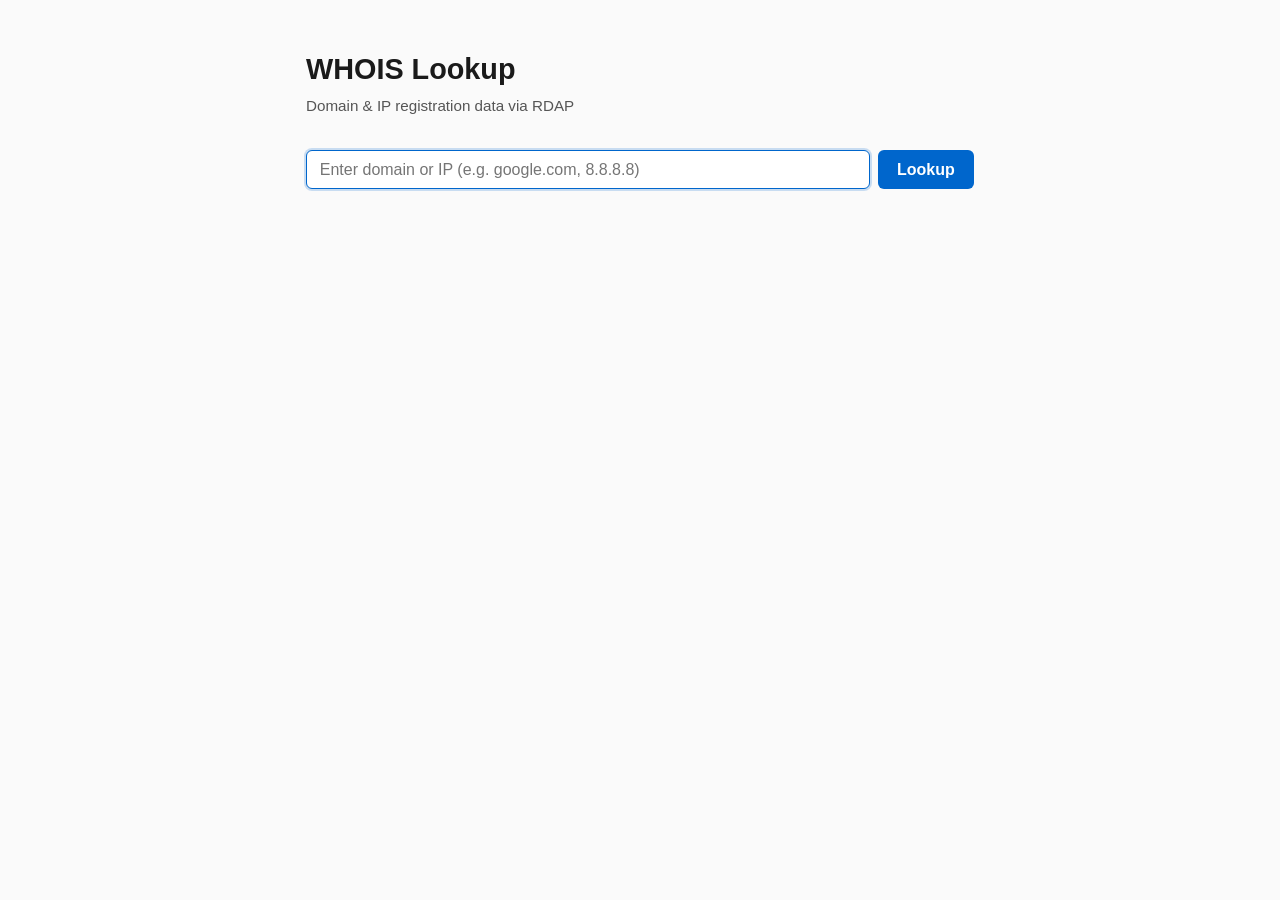
==== index.html @ 28a60fc5 "Initial commit: WHOIS lookup static app via RDAP Static single-page app for domain and IP registrati" ====
<!DOCTYPE html>
<html lang="en">
<head>
  <meta charset="UTF-8">
  <meta name="viewport" content="width=device-width, initial-scale=1.0">
  <title>WHOIS Lookup</title>
  <link rel="stylesheet" href="css/style.css">
</head>
<body>
  <main>
    <h1>WHOIS Lookup</h1>
    <p class="subtitle">Domain &amp; IP registration data via RDAP</p>

    <form id="lookup-form" autocomplete="off">
      <div class="input-group">
        <input
          type="text"
          id="query-input"
          placeholder="Enter domain or IP (e.g. google.com, 8.8.8.8)"
          autofocus
          spellcheck="false"
        >
        <button type="submit" id="lookup-btn">Lookup</button>
      </div>
      <p id="rate-limit-msg" class="rate-limit hidden">Please wait a moment between lookups.</p>
    </form>

    <div id="loading" class="hidden">
      <div class="spinner"></div>
      <span>Querying RDAP&hellip;</span>
    </div>

    <div id="error" class="hidden"></div>

    <div id="results" class="hidden">
      <section id="summary-card" class="card">
        <h2>Summary</h2>
        <dl id="summary-list"></dl>
      </section>

      <section class="card">
        <h2>
          <button id="raw-toggle" type="button" aria-expanded="false">
            Raw RDAP Response <span class="toggle-icon">&#9654;</span>
          </button>
        </h2>
        <pre id="raw-json" class="hidden"></pre>
      </section>
    </div>
  </main>

  <script src="js/app.js"></script>
</body>
</html>
---- css/style.css ----
*,
*::before,
*::after {
  box-sizing: border-box;
  margin: 0;
  padding: 0;
}

:root {
  --bg: #fafafa;
  --surface: #fff;
  --border: #ddd;
  --text: #1a1a1a;
  --text-secondary: #555;
  --accent: #0066cc;
  --accent-hover: #0052a3;
  --error-bg: #fef2f2;
  --error-text: #b91c1c;
  --radius: 6px;
}

@media (prefers-color-scheme: dark) {
  :root {
    --bg: #111;
    --surface: #1a1a1a;
    --border: #333;
    --text: #e5e5e5;
    --text-secondary: #999;
    --accent: #4da3ff;
    --accent-hover: #7dbdff;
    --error-bg: #2d1515;
    --error-text: #f87171;
  }
}

body {
  font-family: -apple-system, BlinkMacSystemFont, "Segoe UI", Roboto, Helvetica, Arial, sans-serif;
  background: var(--bg);
  color: var(--text);
  line-height: 1.5;
  min-height: 100vh;
}

main {
  max-width: 700px;
  margin: 0 auto;
  padding: 3rem 1rem;
}

h1 {
  font-size: 1.8rem;
  font-weight: 700;
  margin-bottom: 0.25rem;
}

.subtitle {
  color: var(--text-secondary);
  margin-bottom: 2rem;
  font-size: 0.95rem;
}

/* Input */
.input-group {
  display: flex;
  gap: 0.5rem;
}

#query-input {
  flex: 1;
  padding: 0.6rem 0.8rem;
  font-size: 1rem;
  border: 1px solid var(--border);
  border-radius: var(--radius);
  background: var(--surface);
  color: var(--text);
  outline: none;
}

#query-input:focus {
  border-color: var(--accent);
  box-shadow: 0 0 0 2px rgba(0, 102, 204, 0.2);
}

#lookup-btn {
  padding: 0.6rem 1.2rem;
  font-size: 1rem;
  font-weight: 600;
  background: var(--accent);
  color: #fff;
  border: none;
  border-radius: var(--radius);
  cursor: pointer;
  white-space: nowrap;
}

#lookup-btn:hover {
  background: var(--accent-hover);
}

#lookup-btn:disabled {
  opacity: 0.5;
  cursor: not-allowed;
}

.rate-limit {
  color: var(--error-text);
  font-size: 0.85rem;
  margin-top: 0.5rem;
}

/* Loading */
#loading {
  display: flex;
  align-items: center;
  gap: 0.75rem;
  margin-top: 1.5rem;
  color: var(--text-secondary);
}

.spinner {
  width: 20px;
  height: 20px;
  border: 2px solid var(--border);
  border-top-color: var(--accent);
  border-radius: 50%;
  animation: spin 0.6s linear infinite;
}

@keyframes spin {
  to { transform: rotate(360deg); }
}

/* Error */
#error {
  margin-top: 1.5rem;
  padding: 0.8rem 1rem;
  background: var(--error-bg);
  color: var(--error-text);
  border-radius: var(--radius);
  font-size: 0.9rem;
}

/* Results */
#results {
  margin-top: 1.5rem;
}

.card {
  background: var(--surface);
  border: 1px solid var(--border);
  border-radius: var(--radius);
  padding: 1.2rem;
  margin-bottom: 1rem;
}

.card h2 {
  font-size: 1rem;
  font-weight: 600;
  margin-bottom: 0.75rem;
  color: var(--text-secondary);
  text-transform: uppercase;
  letter-spacing: 0.03em;
}

/* Summary */
#summary-list {
  display: grid;
  grid-template-columns: auto 1fr;
  gap: 0.4rem 1rem;
}

#summary-list dt {
  font-weight: 600;
  white-space: nowrap;
}

#summary-list dd {
  word-break: break-all;
}

/* Raw JSON toggle */
#raw-toggle {
  background: none;
  border: none;
  color: var(--text-secondary);
  font: inherit;
  font-size: 1rem;
  font-weight: 600;
  text-transform: uppercase;
  letter-spacing: 0.03em;
  cursor: pointer;
  display: flex;
  align-items: center;
  gap: 0.5rem;
  padding: 0;
}

#raw-toggle .toggle-icon {
  font-size: 0.7rem;
  transition: transform 0.15s;
}

#raw-toggle[aria-expanded="true"] .toggle-icon {
  transform: rotate(90deg);
}

#raw-json {
  margin-top: 0.75rem;
  padding: 1rem;
  background: var(--bg);
  border-radius: var(--radius);
  font-size: 0.8rem;
  overflow-x: auto;
  max-height: 500px;
  overflow-y: auto;
  white-space: pre-wrap;
  word-break: break-all;
}

/* Utility */
.hidden {
  display: none !important;
}

@media (max-width: 500px) {
  .input-group {
    flex-direction: column;
  }

  #summary-list {
    grid-template-columns: 1fr;
  }

  #summary-list dt {
    margin-top: 0.5rem;
  }
}
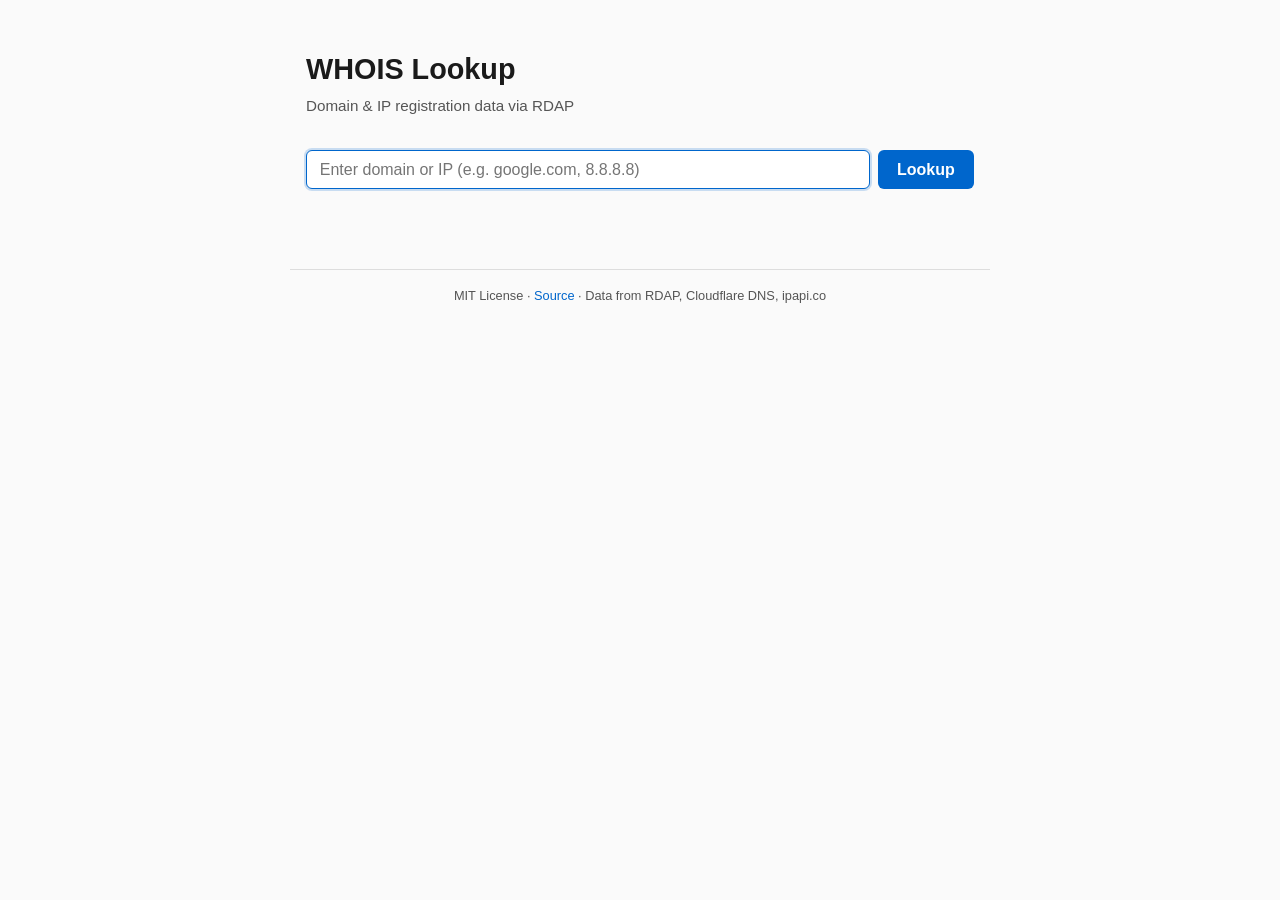
==== commit 353aa6b3: "Add DNS resolution, IP geolocation, license, and footer - Resolve A/AAAA records via Cloudflare DNS-" ====
--- a/index.html
+++ b/index.html
@@ -38,6 +38,11 @@
         <dl id="summary-list"></dl>
       </section>
 
+      <section id="dns-card" class="card hidden">
+        <h2>IP Addresses</h2>
+        <div id="dns-list"></div>
+      </section>
+
       <section class="card">
         <h2>
           <button id="raw-toggle" type="button" aria-expanded="false">
@@ -49,6 +54,10 @@
     </div>
   </main>
 
+  <footer>
+    MIT License &middot; <a href="https://gitlab.com/jiri2ma/whois-lookup">Source</a> &middot; Data from RDAP, Cloudflare DNS, ipapi.co
+  </footer>
+
   <script src="js/app.js"></script>
 </body>
 </html>
--- a/css/style.css
+++ b/css/style.css
@@ -217,6 +217,50 @@
   word-break: break-all;
 }
 
+/* IP Addresses card */
+.ip-row {
+  display: flex;
+  align-items: baseline;
+  gap: 0.75rem;
+  padding: 0.4rem 0;
+  border-bottom: 1px solid var(--border);
+}
+
+.ip-row:last-child {
+  border-bottom: none;
+}
+
+.ip-address {
+  font-weight: 600;
+  font-family: monospace;
+  white-space: nowrap;
+}
+
+.ip-location {
+  color: var(--text-secondary);
+  font-size: 0.9rem;
+}
+
+/* Footer */
+footer {
+  max-width: 700px;
+  margin: 2rem auto 0;
+  padding: 1rem 1rem;
+  text-align: center;
+  color: var(--text-secondary);
+  font-size: 0.8rem;
+  border-top: 1px solid var(--border);
+}
+
+footer a {
+  color: var(--accent);
+  text-decoration: none;
+}
+
+footer a:hover {
+  text-decoration: underline;
+}
+
 /* Utility */
 .hidden {
   display: none !important;
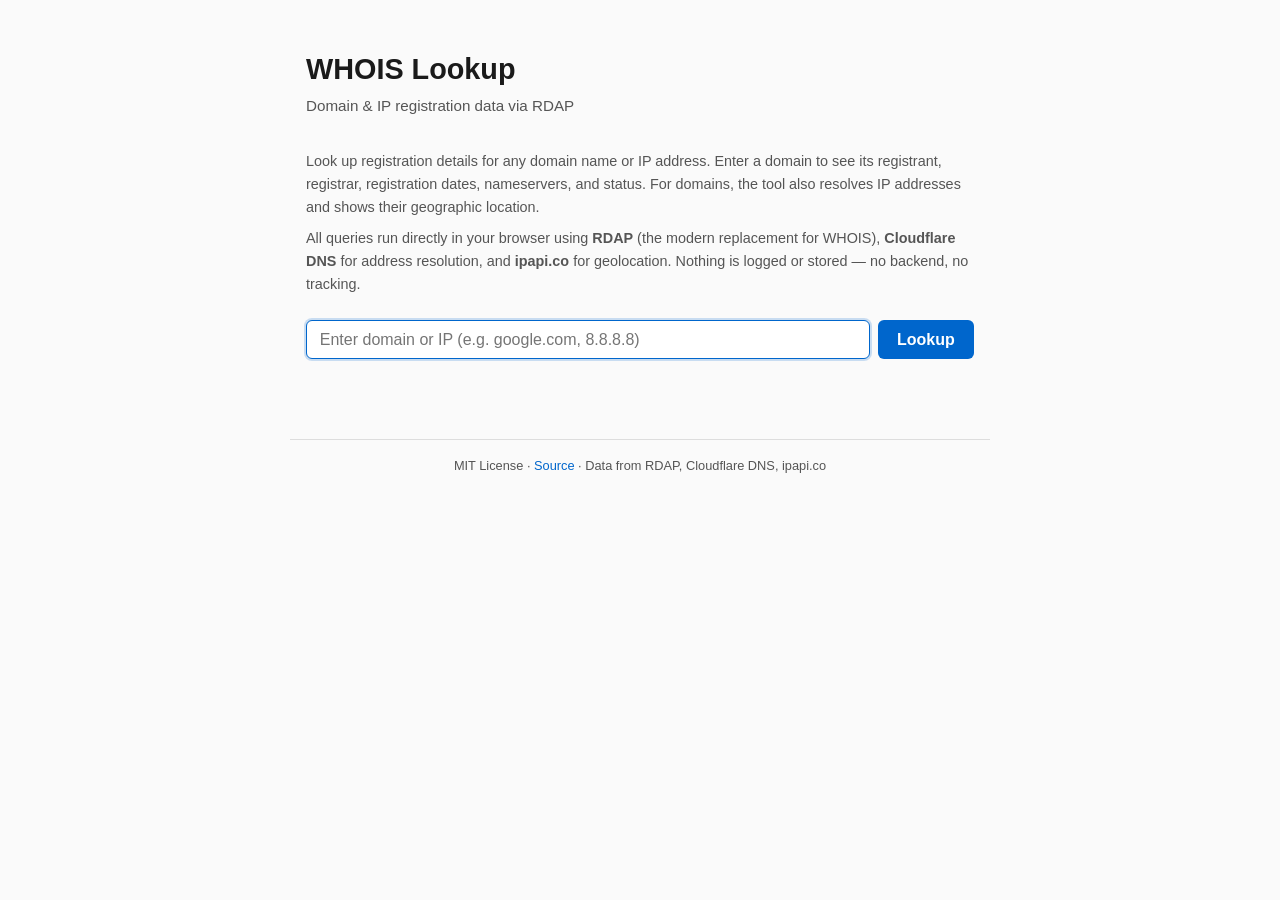
==== commit b8d8c656: "Add explainer section describing what the tool does Co-Authored-By: Claude Opus 4.6 <noreply@anthrop" ====
--- a/index.html
+++ b/index.html
@@ -10,6 +10,11 @@
   <main>
     <h1>WHOIS Lookup</h1>
     <p class="subtitle">Domain &amp; IP registration data via RDAP</p>
+
+    <div class="explainer">
+      <p>Look up registration details for any domain name or IP address. Enter a domain to see its registrant, registrar, registration dates, nameservers, and status. For domains, the tool also resolves IP addresses and shows their geographic location.</p>
+      <p>All queries run directly in your browser using <strong>RDAP</strong> (the modern replacement for WHOIS), <strong>Cloudflare DNS</strong> for address resolution, and <strong>ipapi.co</strong> for geolocation. Nothing is logged or stored &mdash; no backend, no tracking.</p>
+    </div>
 
     <form id="lookup-form" autocomplete="off">
       <div class="input-group">
--- a/css/style.css
+++ b/css/style.css
@@ -59,6 +59,18 @@
   font-size: 0.95rem;
 }
 
+/* Explainer */
+.explainer {
+  margin-bottom: 1.5rem;
+  font-size: 0.9rem;
+  color: var(--text-secondary);
+  line-height: 1.6;
+}
+
+.explainer p + p {
+  margin-top: 0.5rem;
+}
+
 /* Input */
 .input-group {
   display: flex;
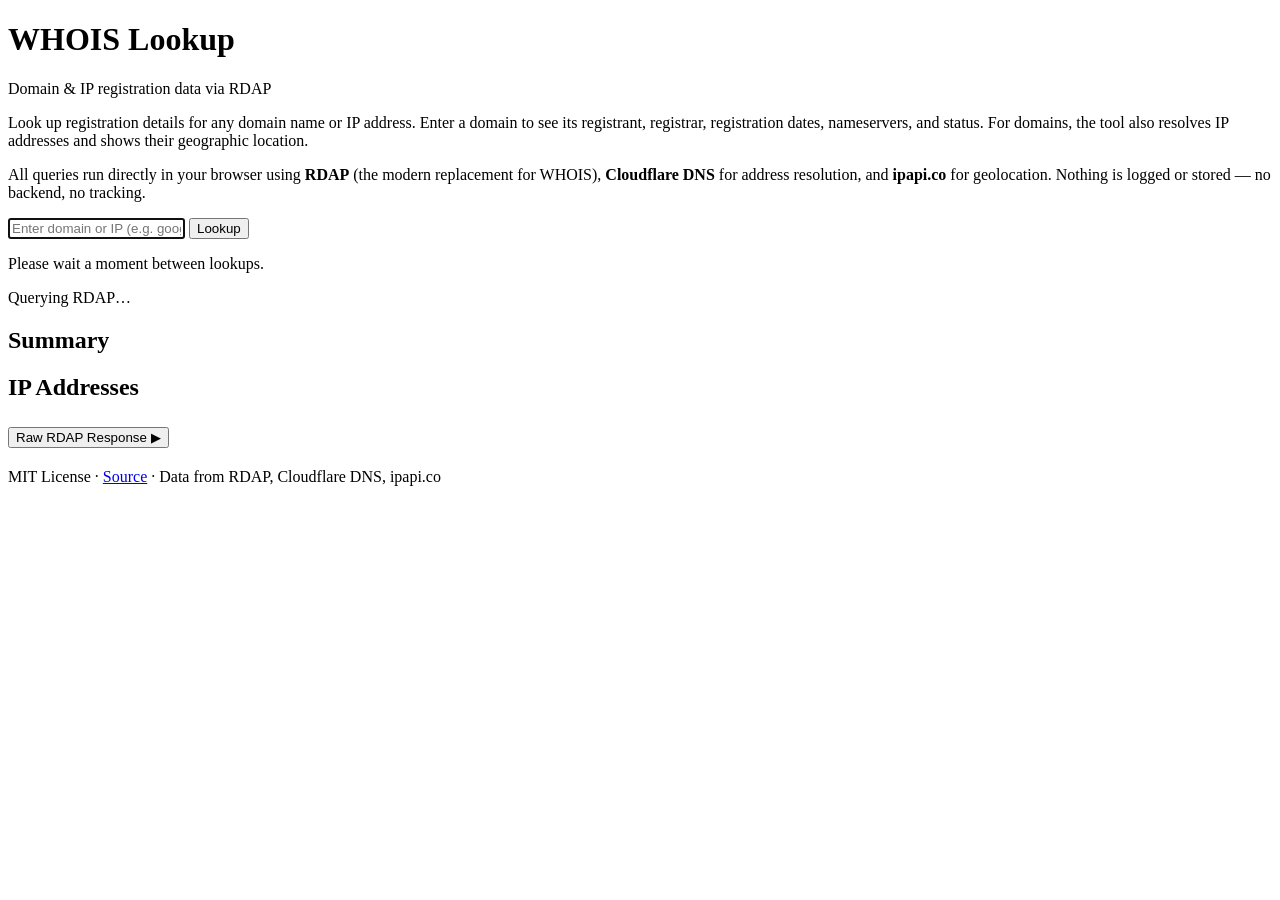
==== commit f88fca36: "Use path-based routing for direct domain/IP URLs e.g. /whois-lookup/google.com auto-looks up on load" ====
--- a/index.html
+++ b/index.html
@@ -4,7 +4,7 @@
   <meta charset="UTF-8">
   <meta name="viewport" content="width=device-width, initial-scale=1.0">
   <title>WHOIS Lookup</title>
-  <link rel="stylesheet" href="css/style.css">
+  <link rel="stylesheet" href="/whois-lookup/css/style.css">
 </head>
 <body>
   <main>
@@ -63,6 +63,6 @@
     MIT License &middot; <a href="https://gitlab.com/jiri2ma/whois-lookup">Source</a> &middot; Data from RDAP, Cloudflare DNS, ipapi.co
   </footer>
 
-  <script src="js/app.js"></script>
+  <script src="/whois-lookup/js/app.js"></script>
 </body>
 </html>
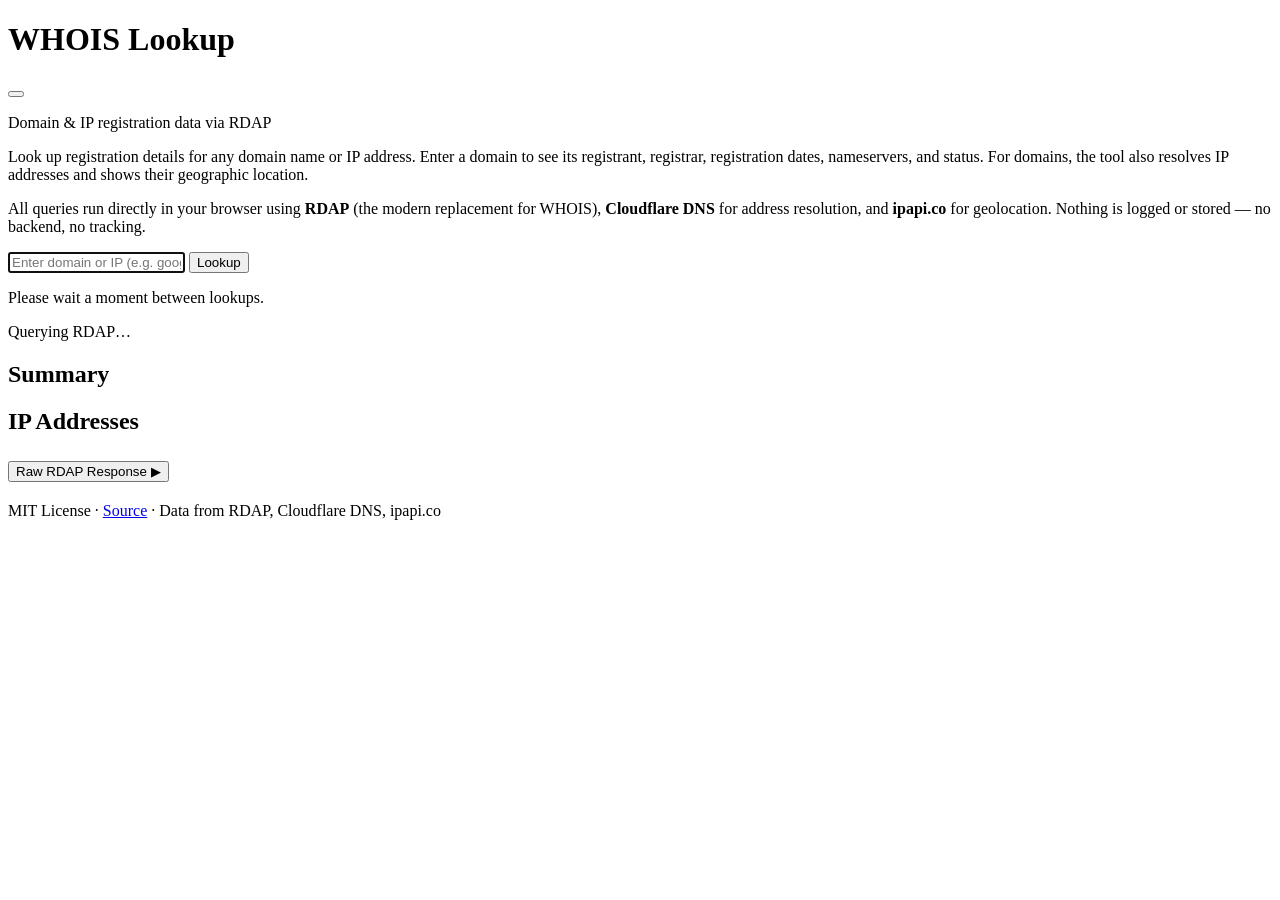
==== commit 85e6c6e5: "Add theme toggle: system / light / dark Cycles through modes on click, persists choice in localStora" ====
--- a/index.html
+++ b/index.html
@@ -4,11 +4,15 @@
   <meta charset="UTF-8">
   <meta name="viewport" content="width=device-width, initial-scale=1.0">
   <title>WHOIS Lookup</title>
-  <link rel="stylesheet" href="/whois-lookup/css/style.css">
+  <base href="/whois-lookup/">
+  <link rel="stylesheet" href="css/style.css">
 </head>
 <body>
   <main>
-    <h1>WHOIS Lookup</h1>
+    <div class="top-bar">
+      <h1>WHOIS Lookup</h1>
+      <button id="theme-toggle" type="button" title="Toggle theme" aria-label="Toggle theme"></button>
+    </div>
     <p class="subtitle">Domain &amp; IP registration data via RDAP</p>
 
     <div class="explainer">
@@ -63,6 +67,6 @@
     MIT License &middot; <a href="https://gitlab.com/jiri2ma/whois-lookup">Source</a> &middot; Data from RDAP, Cloudflare DNS, ipapi.co
   </footer>
 
-  <script src="/whois-lookup/js/app.js"></script>
+  <script src="js/app.js"></script>
 </body>
 </html>
--- a/css/style.css
+++ b/css/style.css
@@ -0,0 +1,336 @@
+*,
+*::before,
+*::after {
+  box-sizing: border-box;
+  margin: 0;
+  padding: 0;
+}
+
+/* Light theme (default) */
+:root {
+  --bg: #fafafa;
+  --surface: #fff;
+  --border: #ddd;
+  --text: #1a1a1a;
+  --text-secondary: #555;
+  --accent: #0066cc;
+  --accent-hover: #0052a3;
+  --error-bg: #fef2f2;
+  --error-text: #b91c1c;
+  --radius: 6px;
+}
+
+/* Dark theme values */
+[data-theme="dark"] {
+  --bg: #111;
+  --surface: #1a1a1a;
+  --border: #333;
+  --text: #e5e5e5;
+  --text-secondary: #999;
+  --accent: #4da3ff;
+  --accent-hover: #7dbdff;
+  --error-bg: #2d1515;
+  --error-text: #f87171;
+}
+
+/* System preference when no explicit choice */
+@media (prefers-color-scheme: dark) {
+  [data-theme="system"] {
+    --bg: #111;
+    --surface: #1a1a1a;
+    --border: #333;
+    --text: #e5e5e5;
+    --text-secondary: #999;
+    --accent: #4da3ff;
+    --accent-hover: #7dbdff;
+    --error-bg: #2d1515;
+    --error-text: #f87171;
+  }
+}
+
+body {
+  font-family: -apple-system, BlinkMacSystemFont, "Segoe UI", Roboto, Helvetica, Arial, sans-serif;
+  background: var(--bg);
+  color: var(--text);
+  line-height: 1.5;
+  min-height: 100vh;
+}
+
+main {
+  max-width: 700px;
+  margin: 0 auto;
+  padding: 3rem 1rem;
+}
+
+/* Top bar */
+.top-bar {
+  display: flex;
+  align-items: center;
+  justify-content: space-between;
+}
+
+h1 {
+  font-size: 1.8rem;
+  font-weight: 700;
+  margin-bottom: 0.25rem;
+}
+
+#theme-toggle {
+  background: none;
+  border: 1px solid var(--border);
+  border-radius: var(--radius);
+  color: var(--text-secondary);
+  cursor: pointer;
+  font-size: 1.1rem;
+  width: 2.2rem;
+  height: 2.2rem;
+  display: flex;
+  align-items: center;
+  justify-content: center;
+  padding: 0;
+  line-height: 1;
+}
+
+#theme-toggle:hover {
+  color: var(--text);
+  border-color: var(--text-secondary);
+}
+
+.subtitle {
+  color: var(--text-secondary);
+  margin-bottom: 2rem;
+  font-size: 0.95rem;
+}
+
+/* Explainer */
+.explainer {
+  margin-bottom: 1.5rem;
+  font-size: 0.9rem;
+  color: var(--text-secondary);
+  line-height: 1.6;
+}
+
+.explainer p + p {
+  margin-top: 0.5rem;
+}
+
+/* Input */
+.input-group {
+  display: flex;
+  gap: 0.5rem;
+}
+
+#query-input {
+  flex: 1;
+  padding: 0.6rem 0.8rem;
+  font-size: 1rem;
+  border: 1px solid var(--border);
+  border-radius: var(--radius);
+  background: var(--surface);
+  color: var(--text);
+  outline: none;
+}
+
+#query-input:focus {
+  border-color: var(--accent);
+  box-shadow: 0 0 0 2px rgba(0, 102, 204, 0.2);
+}
+
+#lookup-btn {
+  padding: 0.6rem 1.2rem;
+  font-size: 1rem;
+  font-weight: 600;
+  background: var(--accent);
+  color: #fff;
+  border: none;
+  border-radius: var(--radius);
+  cursor: pointer;
+  white-space: nowrap;
+}
+
+#lookup-btn:hover {
+  background: var(--accent-hover);
+}
+
+#lookup-btn:disabled {
+  opacity: 0.5;
+  cursor: not-allowed;
+}
+
+.rate-limit {
+  color: var(--error-text);
+  font-size: 0.85rem;
+  margin-top: 0.5rem;
+}
+
+/* Loading */
+#loading {
+  display: flex;
+  align-items: center;
+  gap: 0.75rem;
+  margin-top: 1.5rem;
+  color: var(--text-secondary);
+}
+
+.spinner {
+  width: 20px;
+  height: 20px;
+  border: 2px solid var(--border);
+  border-top-color: var(--accent);
+  border-radius: 50%;
+  animation: spin 0.6s linear infinite;
+}
+
+@keyframes spin {
+  to { transform: rotate(360deg); }
+}
+
+/* Error */
+#error {
+  margin-top: 1.5rem;
+  padding: 0.8rem 1rem;
+  background: var(--error-bg);
+  color: var(--error-text);
+  border-radius: var(--radius);
+  font-size: 0.9rem;
+}
+
+/* Results */
+#results {
+  margin-top: 1.5rem;
+}
+
+.card {
+  background: var(--surface);
+  border: 1px solid var(--border);
+  border-radius: var(--radius);
+  padding: 1.2rem;
+  margin-bottom: 1rem;
+}
+
+.card h2 {
+  font-size: 1rem;
+  font-weight: 600;
+  margin-bottom: 0.75rem;
+  color: var(--text-secondary);
+  text-transform: uppercase;
+  letter-spacing: 0.03em;
+}
+
+/* Summary */
+#summary-list {
+  display: grid;
+  grid-template-columns: auto 1fr;
+  gap: 0.4rem 1rem;
+}
+
+#summary-list dt {
+  font-weight: 600;
+  white-space: nowrap;
+}
+
+#summary-list dd {
+  word-break: break-all;
+}
+
+/* Raw JSON toggle */
+#raw-toggle {
+  background: none;
+  border: none;
+  color: var(--text-secondary);
+  font: inherit;
+  font-size: 1rem;
+  font-weight: 600;
+  text-transform: uppercase;
+  letter-spacing: 0.03em;
+  cursor: pointer;
+  display: flex;
+  align-items: center;
+  gap: 0.5rem;
+  padding: 0;
+}
+
+#raw-toggle .toggle-icon {
+  font-size: 0.7rem;
+  transition: transform 0.15s;
+}
+
+#raw-toggle[aria-expanded="true"] .toggle-icon {
+  transform: rotate(90deg);
+}
+
+#raw-json {
+  margin-top: 0.75rem;
+  padding: 1rem;
+  background: var(--bg);
+  border-radius: var(--radius);
+  font-size: 0.8rem;
+  overflow-x: auto;
+  max-height: 500px;
+  overflow-y: auto;
+  white-space: pre-wrap;
+  word-break: break-all;
+}
+
+/* IP Addresses card */
+.ip-row {
+  display: flex;
+  align-items: baseline;
+  gap: 0.75rem;
+  padding: 0.4rem 0;
+  border-bottom: 1px solid var(--border);
+}
+
+.ip-row:last-child {
+  border-bottom: none;
+}
+
+.ip-address {
+  font-weight: 600;
+  font-family: monospace;
+  white-space: nowrap;
+}
+
+.ip-location {
+  color: var(--text-secondary);
+  font-size: 0.9rem;
+}
+
+/* Footer */
+footer {
+  max-width: 700px;
+  margin: 2rem auto 0;
+  padding: 1rem 1rem;
+  text-align: center;
+  color: var(--text-secondary);
+  font-size: 0.8rem;
+  border-top: 1px solid var(--border);
+}
+
+footer a {
+  color: var(--accent);
+  text-decoration: none;
+}
+
+footer a:hover {
+  text-decoration: underline;
+}
+
+/* Utility */
+.hidden {
+  display: none !important;
+}
+
+@media (max-width: 500px) {
+  .input-group {
+    flex-direction: column;
+  }
+
+  #summary-list {
+    grid-template-columns: 1fr;
+  }
+
+  #summary-list dt {
+    margin-top: 0.5rem;
+  }
+}
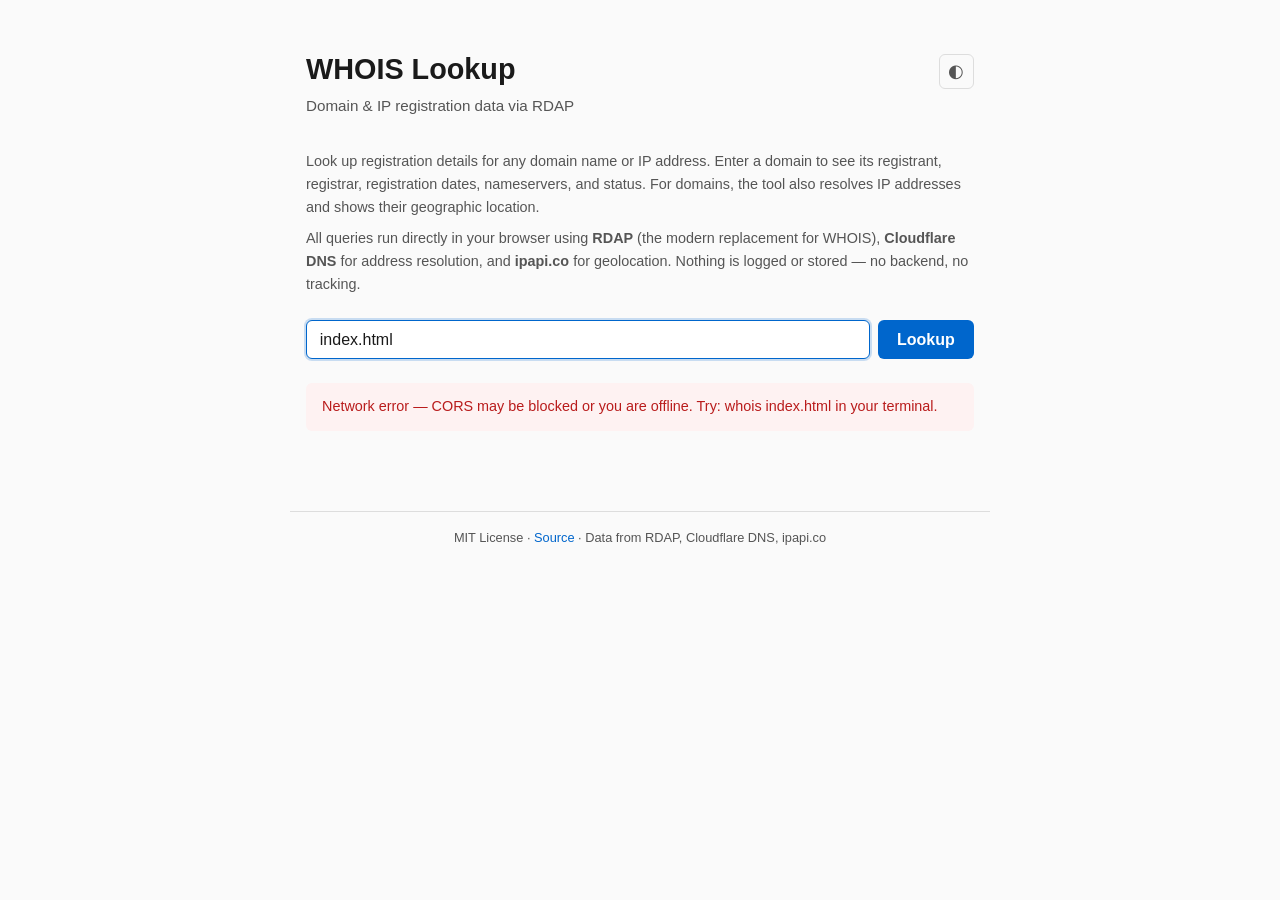
==== commit 8968f8b2: "Fix base href for root-level GitLab Pages deployment GitLab unique domain serves at / not /whois-loo" ====
--- a/index.html
+++ b/index.html
@@ -4,7 +4,7 @@
   <meta charset="UTF-8">
   <meta name="viewport" content="width=device-width, initial-scale=1.0">
   <title>WHOIS Lookup</title>
-  <base href="/whois-lookup/">
+  <base href="/">
   <link rel="stylesheet" href="css/style.css">
 </head>
 <body>
